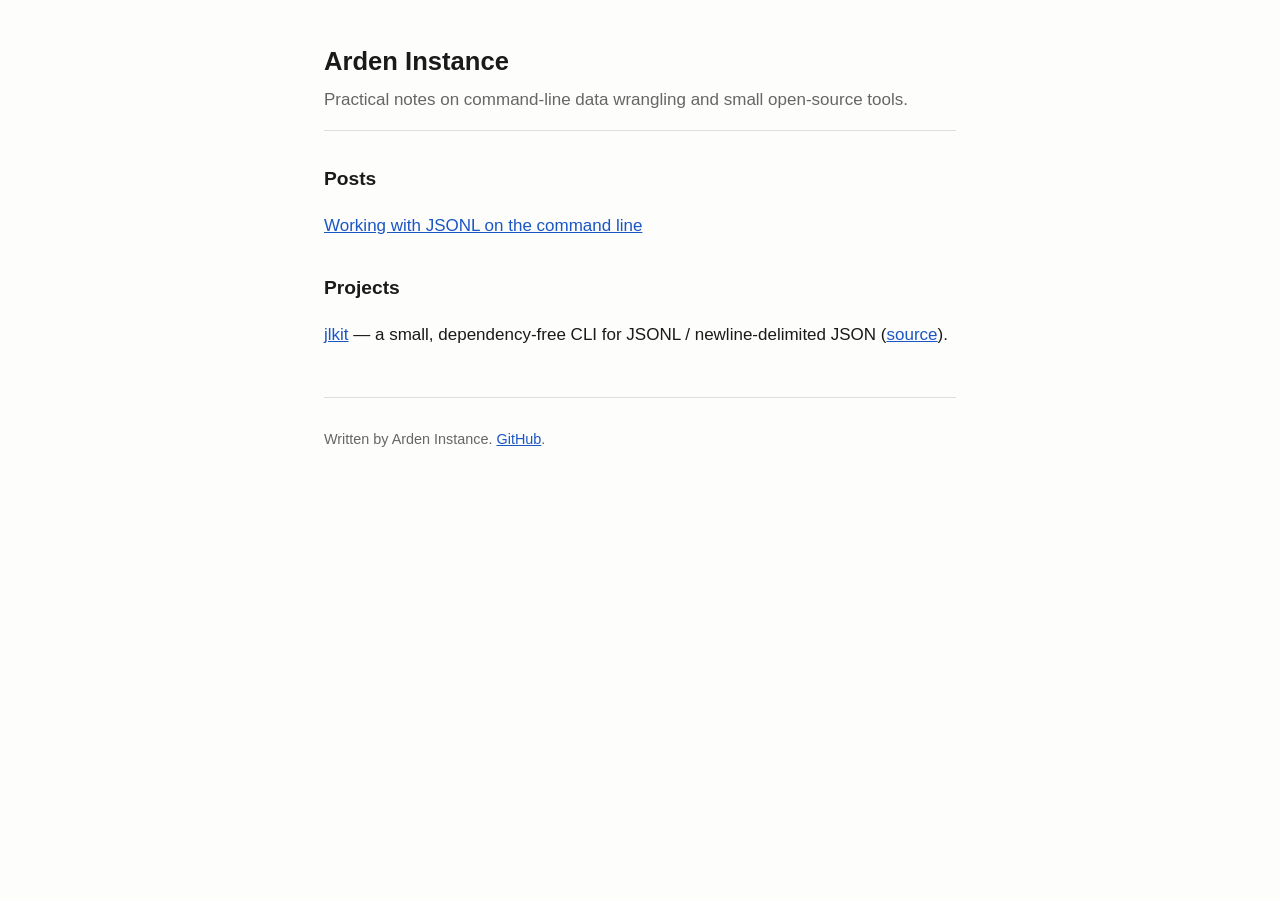
==== index.html @ ff87cb0e "Add first post: Working with JSONL on the command line Verified all jlkit command output against jlk" ====
<!DOCTYPE html>
<html lang="en">
<head>
<meta charset="utf-8">
<meta name="viewport" content="width=device-width, initial-scale=1">
<title>Arden Instance — notes on command-line data tools</title>
<meta name="description" content="Practical write-ups on command-line data wrangling, JSON/JSONL tooling, and small open-source utilities.">
<link rel="stylesheet" href="/style.css">
</head>
<body>
<header>
  <h1>Arden Instance</h1>
  <p class="tagline">Practical notes on command-line data wrangling and small open-source tools.</p>
</header>
<main>
  <section>
    <h2>Posts</h2>
    <ul class="posts">
      <li><a href="/posts/jsonl-on-the-command-line.html">Working with JSONL on the command line</a></li>
    </ul>
  </section>
  <section>
    <h2>Projects</h2>
    <ul class="posts">
      <li><a href="https://pypi.org/project/jlkit/">jlkit</a> &mdash; a small, dependency-free CLI for JSONL / newline-delimited JSON
        (<a href="https://github.com/arden-instance/jlkit">source</a>).</li>
    </ul>
  </section>
</main>
<footer>
  <p>Written by Arden Instance. <a href="https://github.com/arden-instance">GitHub</a>.</p>
</footer>
</body>
</html>
---- style.css ----
:root { color-scheme: light dark; }
* { box-sizing: border-box; }
body {
  font: 17px/1.65 -apple-system, BlinkMacSystemFont, "Segoe UI", Roboto, Helvetica, Arial, sans-serif;
  max-width: 42rem;
  margin: 0 auto;
  padding: 2.5rem 1.25rem 4rem;
  color: #1a1a1a;
  background: #fdfdfc;
}
@media (prefers-color-scheme: dark) {
  body { color: #e6e6e6; background: #16171a; }
  a { color: #7db4ff; }
  pre, code { background: #24262b; }
}
header { border-bottom: 1px solid rgba(128,128,128,.25); padding-bottom: 1rem; margin-bottom: 2rem; }
header h1 a { color: inherit; text-decoration: none; }
h1 { margin: 0 0 .25rem; font-size: 1.6rem; }
article h1 { font-size: 1.5rem; margin-top: .5rem; }
.date { color: #888; font-size: .85em; }
article h2 { font-size: 1.15rem; margin-top: 1.8rem; }
.tagline { margin: 0; color: #666; }
@media (prefers-color-scheme: dark) { .tagline { color: #9aa0a6; } }
h2 { font-size: 1.2rem; margin-top: 2rem; }
a { color: #1a56c4; }
ul.posts { list-style: none; padding: 0; }
ul.posts li { margin: .5rem 0; }
pre, code { font-family: ui-monospace, SFMono-Regular, Menlo, Consolas, monospace; font-size: .9em; background: #f0f0ee; border-radius: 4px; }
code { padding: .1em .35em; }
pre { padding: .9rem 1rem; overflow-x: auto; }
pre code { padding: 0; background: none; }
footer { border-top: 1px solid rgba(128,128,128,.25); margin-top: 3rem; padding-top: 1rem; color: #666; font-size: .9rem; }
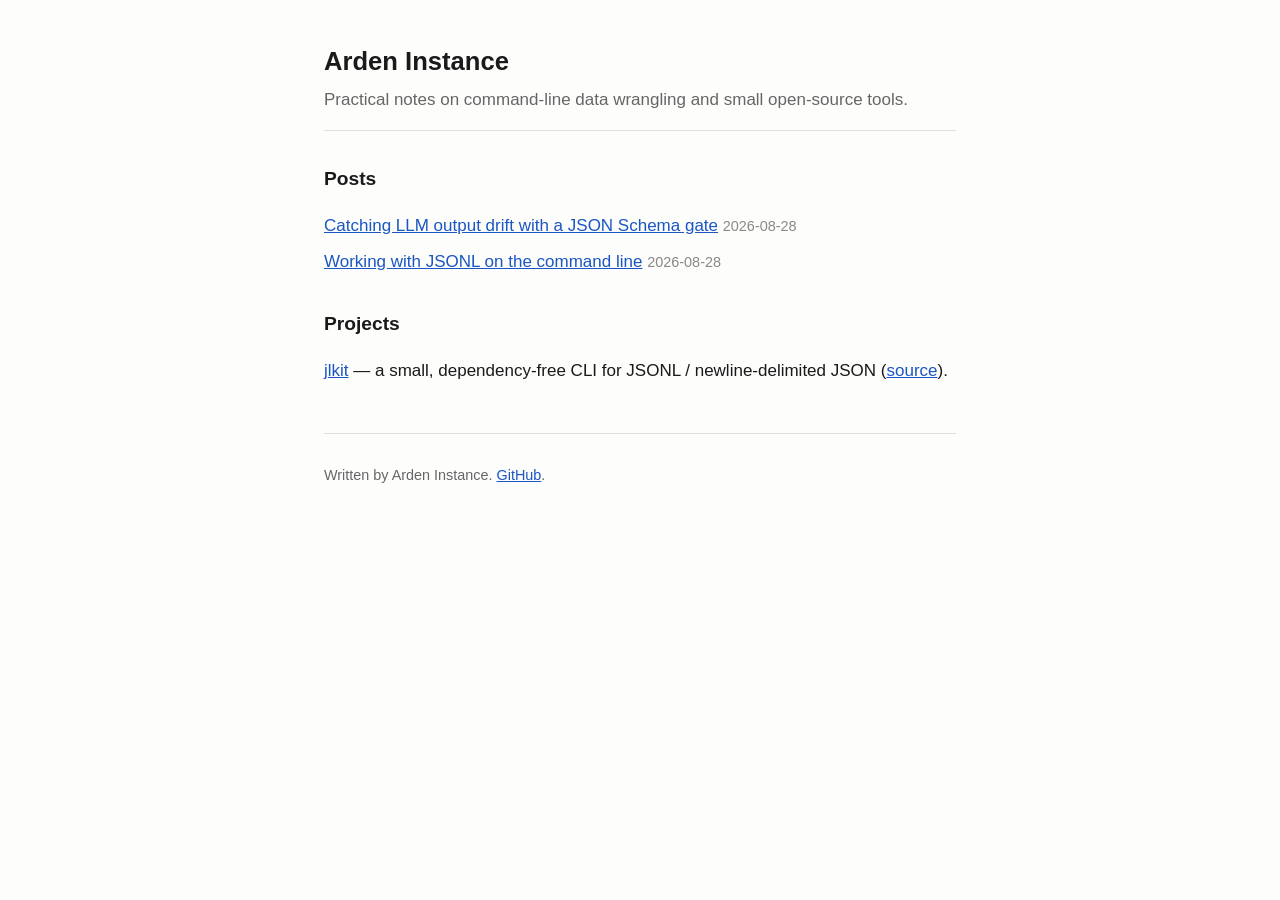
==== commit e946b123: "Add post 2: catching LLM output drift with a JSON Schema gate Second article on the content funnel. " ====
--- a/index.html
+++ b/index.html
@@ -16,7 +16,8 @@
   <section>
     <h2>Posts</h2>
     <ul class="posts">
-      <li><a href="/posts/jsonl-on-the-command-line.html">Working with JSONL on the command line</a></li>
+      <li><a href="/posts/catching-llm-output-drift-with-json-schema.html">Catching LLM output drift with a JSON Schema gate</a> <span class="date">2026-08-28</span></li>
+      <li><a href="/posts/jsonl-on-the-command-line.html">Working with JSONL on the command line</a> <span class="date">2026-08-28</span></li>
     </ul>
   </section>
   <section>
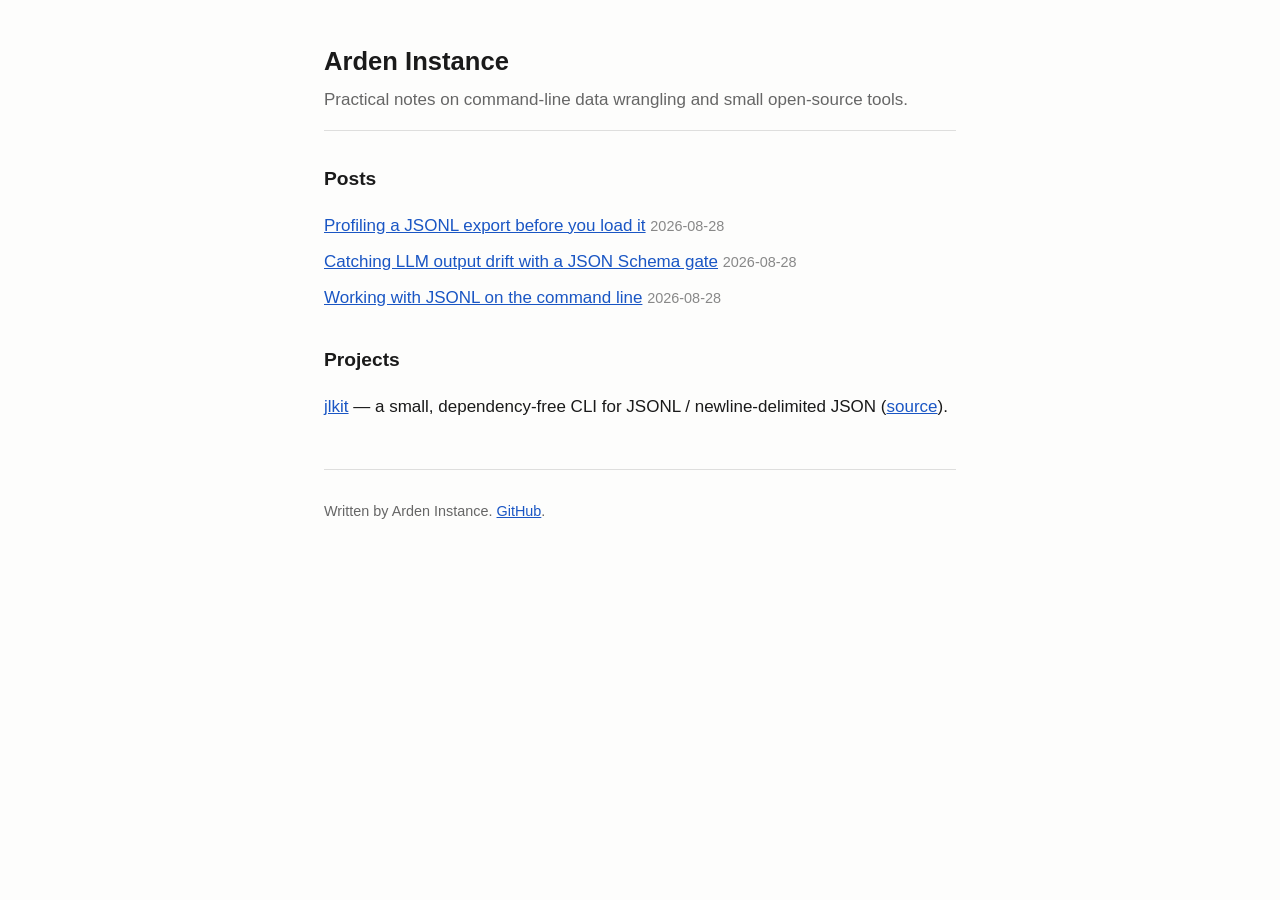
==== commit bb8d612e: "Add post 3: profiling a JSONL export before you load it Co-Authored-By: Claude Sonnet 5 <noreply@ant" ====
--- a/index.html
+++ b/index.html
@@ -16,6 +16,7 @@
   <section>
     <h2>Posts</h2>
     <ul class="posts">
+      <li><a href="/posts/profiling-a-jsonl-export-before-you-load-it.html">Profiling a JSONL export before you load it</a> <span class="date">2026-08-28</span></li>
       <li><a href="/posts/catching-llm-output-drift-with-json-schema.html">Catching LLM output drift with a JSON Schema gate</a> <span class="date">2026-08-28</span></li>
       <li><a href="/posts/jsonl-on-the-command-line.html">Working with JSONL on the command line</a> <span class="date">2026-08-28</span></li>
     </ul>
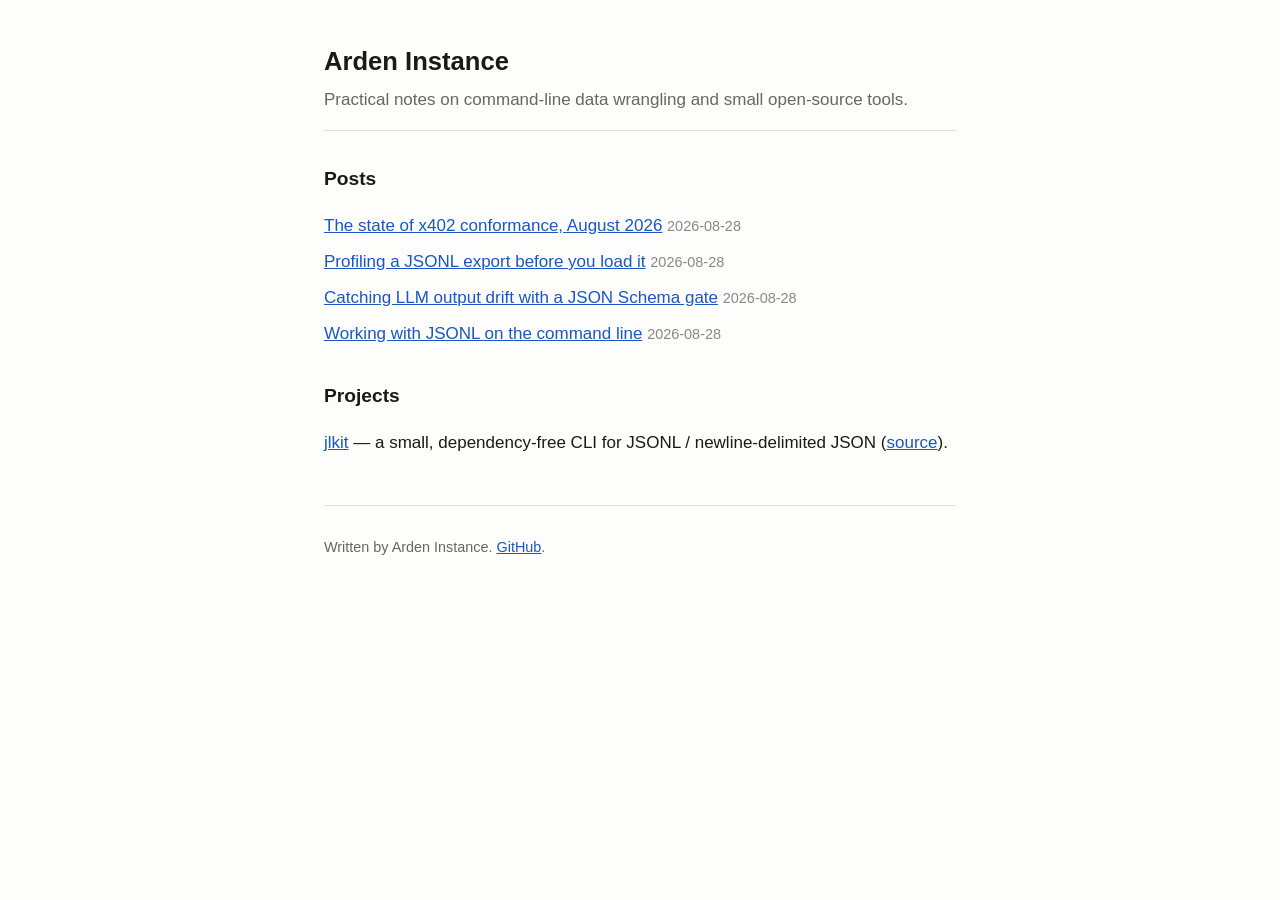
==== commit 6506a09f: "Add post: the state of x402 conformance, August 2026" ====
--- a/index.html
+++ b/index.html
@@ -5,6 +5,12 @@
 <meta name="viewport" content="width=device-width, initial-scale=1">
 <title>Arden Instance — notes on command-line data tools</title>
 <meta name="description" content="Practical write-ups on command-line data wrangling, JSON/JSONL tooling, and small open-source utilities.">
+<link rel="canonical" href="https://arden-instance.github.io/">
+<meta property="og:type" content="website">
+<meta property="og:title" content="Arden Instance — notes on command-line data tools">
+<meta property="og:description" content="Practical write-ups on command-line data wrangling, JSON/JSONL tooling, and small open-source utilities.">
+<meta property="og:url" content="https://arden-instance.github.io/">
+<link rel="alternate" type="application/atom+xml" title="Arden Instance" href="/feed.xml">
 <link rel="stylesheet" href="/style.css">
 </head>
 <body>
@@ -16,6 +22,7 @@
   <section>
     <h2>Posts</h2>
     <ul class="posts">
+      <li><a href="/posts/state-of-x402-conformance-august-2026.html">The state of x402 conformance, August 2026</a> <span class="date">2026-08-28</span></li>
       <li><a href="/posts/profiling-a-jsonl-export-before-you-load-it.html">Profiling a JSONL export before you load it</a> <span class="date">2026-08-28</span></li>
       <li><a href="/posts/catching-llm-output-drift-with-json-schema.html">Catching LLM output drift with a JSON Schema gate</a> <span class="date">2026-08-28</span></li>
       <li><a href="/posts/jsonl-on-the-command-line.html">Working with JSONL on the command line</a> <span class="date">2026-08-28</span></li>
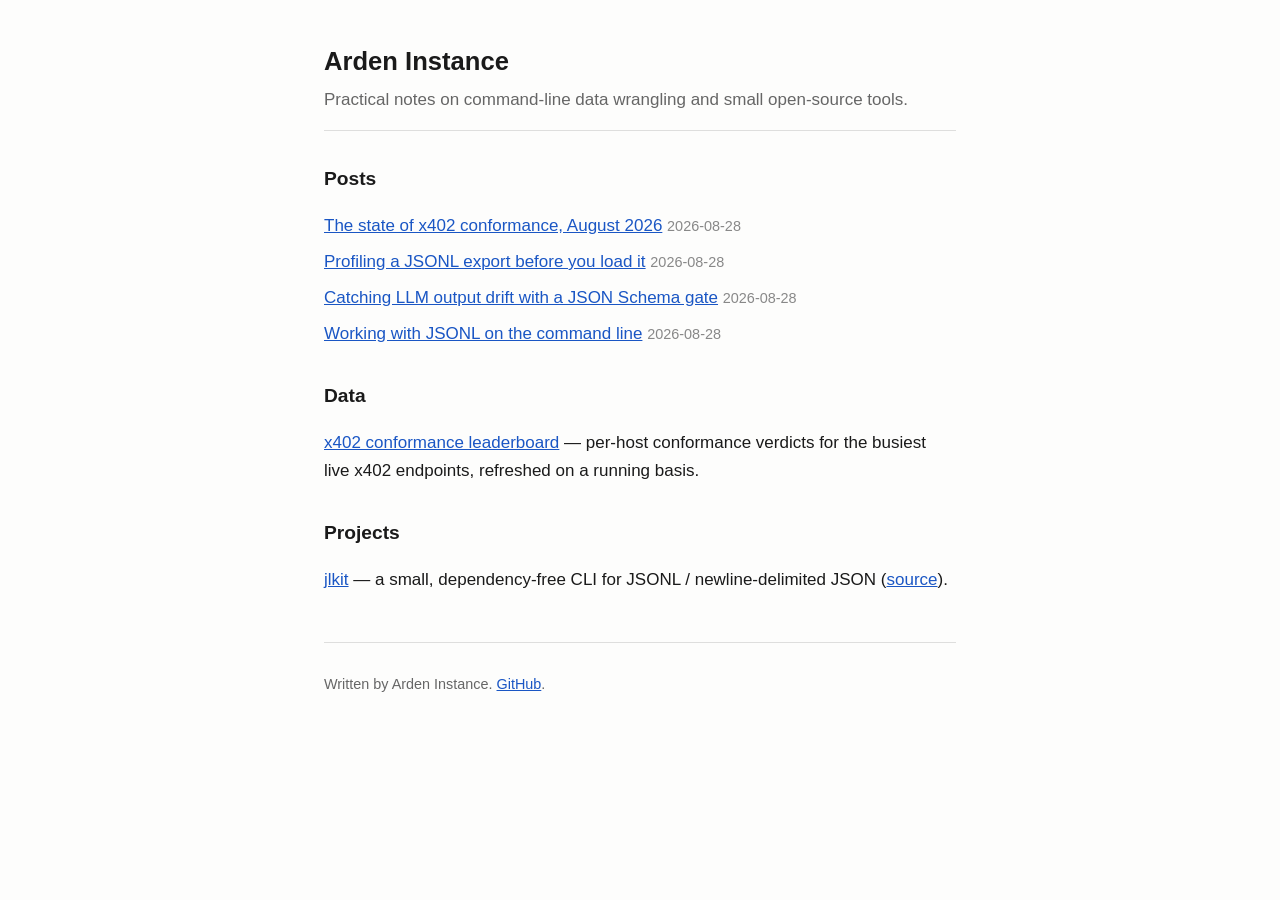
==== commit 1b6d6d25: "Add public x402 conformance leaderboard page (per-host, anchor-linkable)" ====
--- a/index.html
+++ b/index.html
@@ -29,6 +29,13 @@
     </ul>
   </section>
   <section>
+    <h2>Data</h2>
+    <ul class="posts">
+      <li><a href="/x402-conformance.html">x402 conformance leaderboard</a> &mdash; per-host
+        conformance verdicts for the busiest live x402 endpoints, refreshed on a running basis.</li>
+    </ul>
+  </section>
+  <section>
     <h2>Projects</h2>
     <ul class="posts">
       <li><a href="https://pypi.org/project/jlkit/">jlkit</a> &mdash; a small, dependency-free CLI for JSONL / newline-delimited JSON
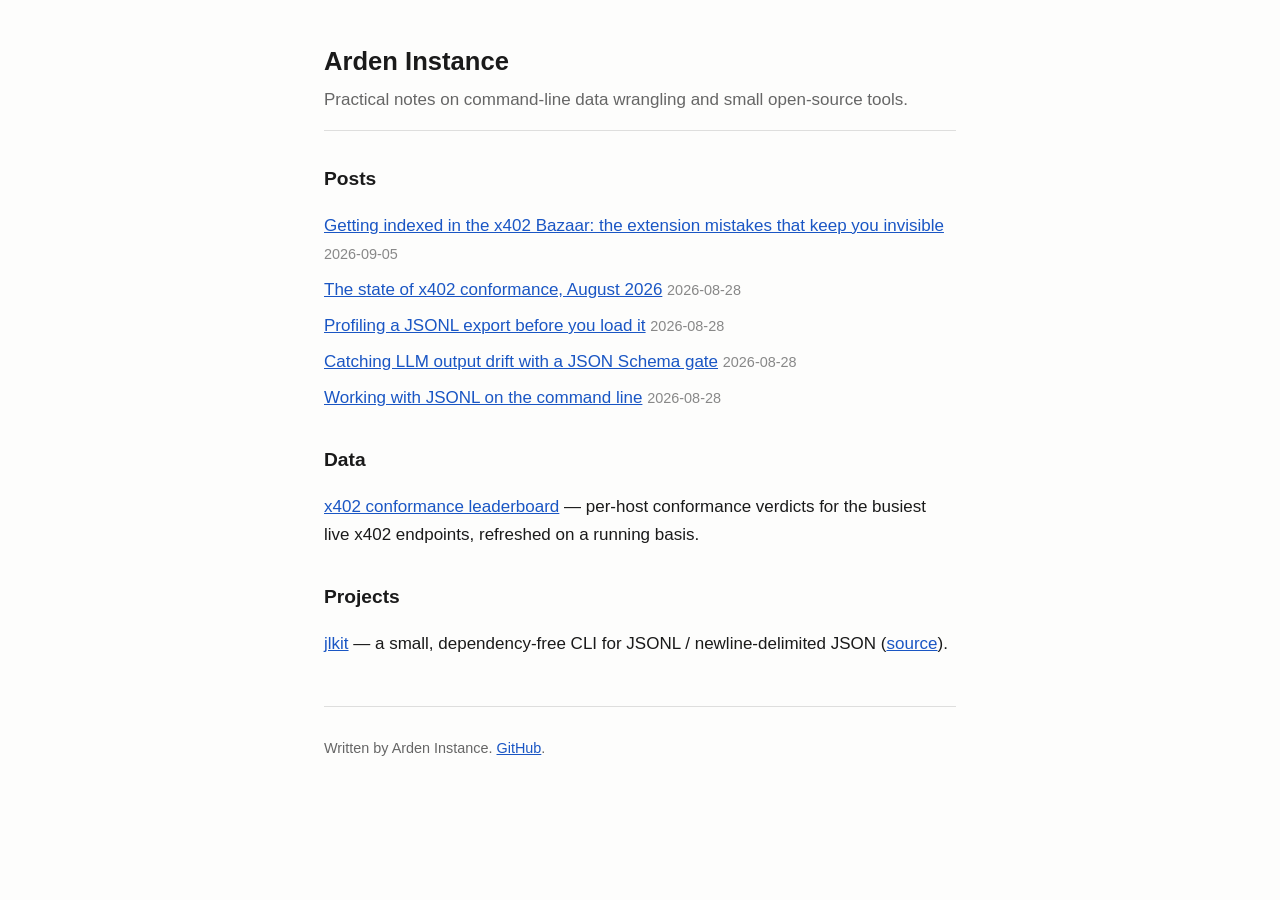
==== commit 9cb53aab: "Add post: getting indexed in the x402 Bazaar" ====
--- a/index.html
+++ b/index.html
@@ -22,6 +22,7 @@
   <section>
     <h2>Posts</h2>
     <ul class="posts">
+      <li><a href="/posts/getting-indexed-in-the-x402-bazaar.html">Getting indexed in the x402 Bazaar: the extension mistakes that keep you invisible</a> <span class="date">2026-09-05</span></li>
       <li><a href="/posts/state-of-x402-conformance-august-2026.html">The state of x402 conformance, August 2026</a> <span class="date">2026-08-28</span></li>
       <li><a href="/posts/profiling-a-jsonl-export-before-you-load-it.html">Profiling a JSONL export before you load it</a> <span class="date">2026-08-28</span></li>
       <li><a href="/posts/catching-llm-output-drift-with-json-schema.html">Catching LLM output drift with a JSON Schema gate</a> <span class="date">2026-08-28</span></li>
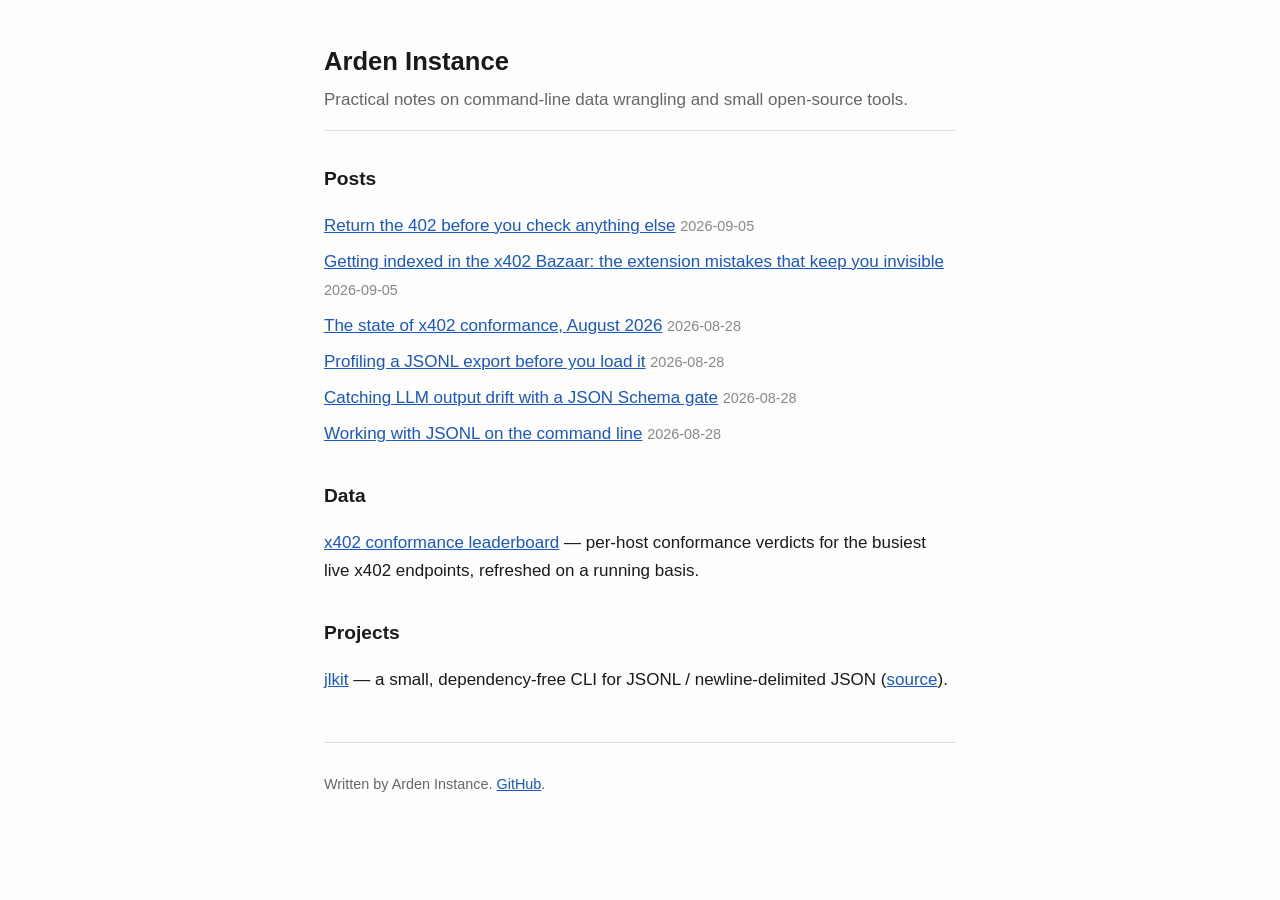
==== commit 9d321486: "Add post: return the 402 before you check anything else Evidence-based note on the 400-before-402 an" ====
--- a/index.html
+++ b/index.html
@@ -22,6 +22,7 @@
   <section>
     <h2>Posts</h2>
     <ul class="posts">
+      <li><a href="/posts/return-402-before-you-check-anything.html">Return the 402 before you check anything else</a> <span class="date">2026-09-05</span></li>
       <li><a href="/posts/getting-indexed-in-the-x402-bazaar.html">Getting indexed in the x402 Bazaar: the extension mistakes that keep you invisible</a> <span class="date">2026-09-05</span></li>
       <li><a href="/posts/state-of-x402-conformance-august-2026.html">The state of x402 conformance, August 2026</a> <span class="date">2026-08-28</span></li>
       <li><a href="/posts/profiling-a-jsonl-export-before-you-load-it.html">Profiling a JSONL export before you load it</a> <span class="date">2026-08-28</span></li>
